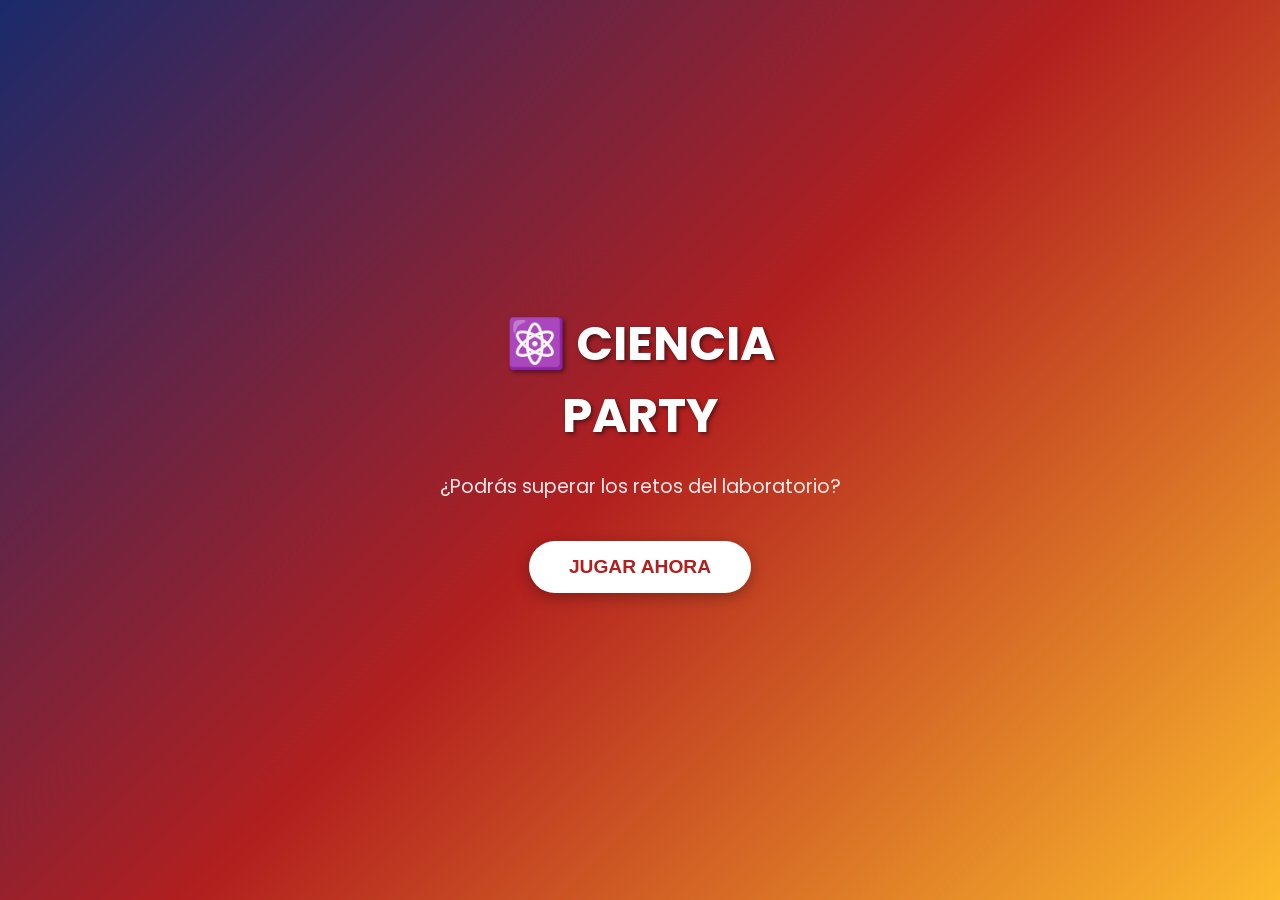
==== index.html @ a56c1f2a "Add files via upload" ====
<!DOCTYPE html>
<html lang="es">
<head>
    <meta charset="UTF-8">
    <meta name="viewport" content="width=device-width, initial-scale=1.0">
    <title>Ciencia Party</title>
    <link rel="stylesheet" href="style.css">
    <link href="https://fonts.googleapis.com/css2?family=Poppins:wght@400;700&display=swap" rel="stylesheet">
</head>
<body>

    <div id="pantalla-inicio" class="pantalla activa">
        <div class="contenedor-logo">
            <h1>⚛️ CIENCIA<br>PARTY</h1>
            <p>¿Podrás superar los retos del laboratorio?</p>
        </div>
        <button class="btn-grande" onclick="iniciarJuego()">JUGAR AHORA</button>
    </div>

    <div id="pantalla-juego" class="pantalla oculta">
        <h2 id="titulo-prueba">Prueba 1</h2>
        <div id="contenido-prueba">
            <p>Cargando reactivos...</p>
        </div>
        <button class="btn-peque" onclick="volverInicio()">Salir</button>
    </div>

    <script src="script.js"></script>
</body>
</html>
---- style.css ----
/* Reset básico */
* {
    margin: 0;
    padding: 0;
    box-sizing: border-box;
}

body {
    font-family: 'Poppins', sans-serif;
    background: linear-gradient(135deg, #1a2a6c, #b21f1f, #fdbb2d); /* Fondo colorido */
    color: white;
    height: 100vh; /* Altura completa del móvil */
    overflow: hidden; /* Evitar scroll innecesario */
    display: flex;
    justify-content: center;
    align-items: center;
    text-align: center;
}

/* Las pantallas del juego */
.pantalla {
    width: 100%;
    height: 100%;
    padding: 20px;
    display: flex;
    flex-direction: column;
    justify-content: center;
    align-items: center;
    position: absolute;
    top: 0;
    left: 0;
    transition: transform 0.3s ease;
}

.oculta {
    display: none;
}

/* Títulos */
h1 {
    font-size: 3rem;
    text-shadow: 2px 2px 4px rgba(0,0,0,0.5);
    margin-bottom: 20px;
}

p {
    font-size: 1.2rem;
    margin-bottom: 40px;
    opacity: 0.9;
}

/* Botones atractivos */
button {
    background: white;
    color: #b21f1f;
    border: none;
    font-weight: bold;
    font-size: 1.2rem;
    padding: 15px 40px;
    border-radius: 50px;
    box-shadow: 0 4px 15px rgba(0,0,0,0.3);
    cursor: pointer;
    transition: transform 0.1s;
}

button:active {
    transform: scale(0.95); /* Efecto de pulsar */
}

.btn-peque {
    padding: 10px 20px;
    font-size: 1rem;
    margin-top: 20px;
    background: rgba(255,255,255,0.2);
    color: white;
    border: 2px solid white;
}
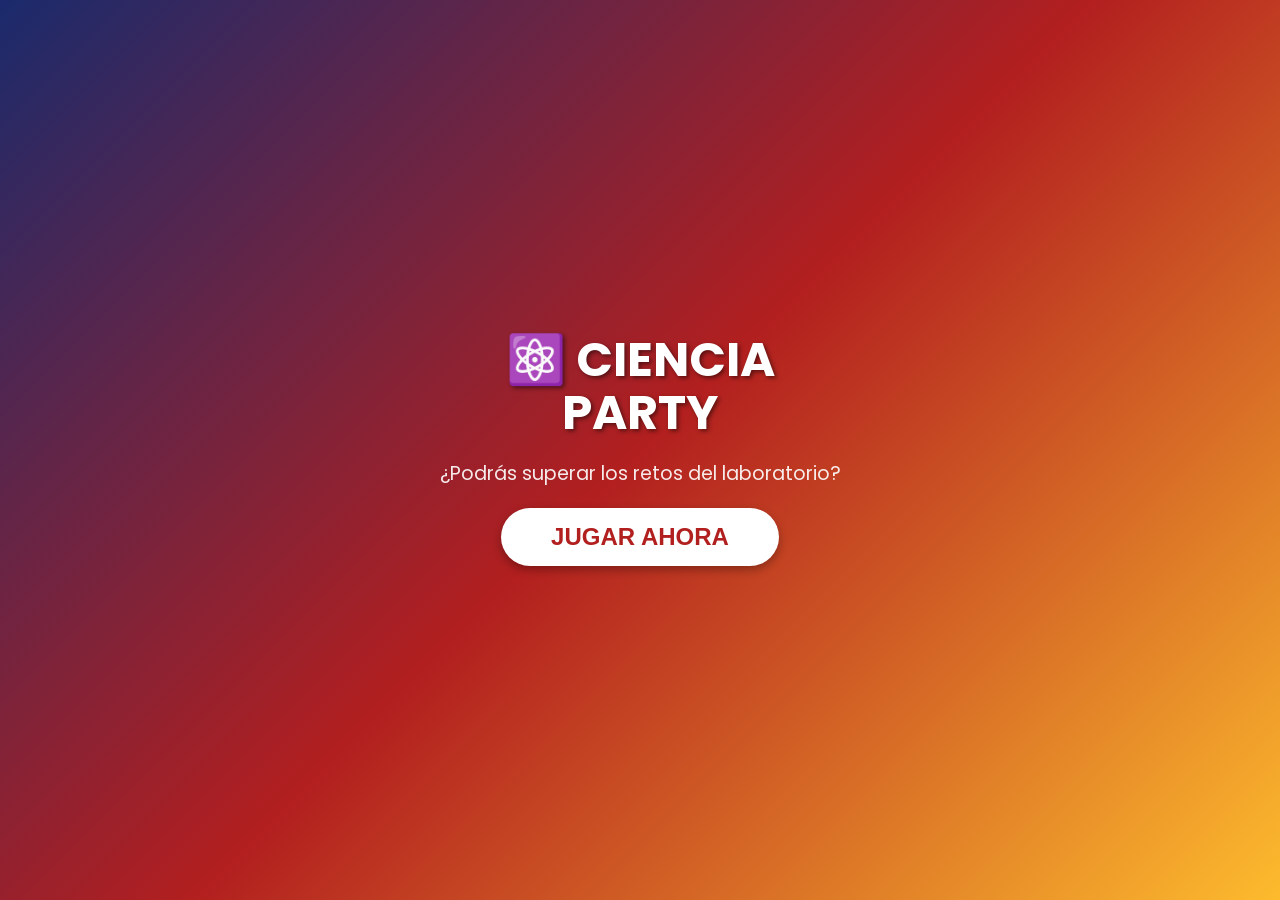
==== commit 05155130: "Add files via upload" ====
--- a/index.html
+++ b/index.html
@@ -18,11 +18,21 @@
     </div>
 
     <div id="pantalla-juego" class="pantalla oculta">
-        <h2 id="titulo-prueba">Prueba 1</h2>
-        <div id="contenido-prueba">
-            <p>Cargando reactivos...</p>
+        
+        <div id="tarjeta-pregunta">
+            <h3 id="categoria-pregunta">Categoría</h3>
+            <p id="texto-pregunta">Cargando pregunta...</p>
         </div>
-        <button class="btn-peque" onclick="volverInicio()">Salir</button>
+
+        <button id="btn-ver-solucion" class="btn-mediano" onclick="verSolucion()">👁️ Ver Solución</button>
+
+        <div id="area-respuesta" class="oculta">
+            <p class="solucion-titulo">Solución:</p>
+            <p id="texto-solucion">Aquí saldrá la respuesta...</p>
+            <button class="btn-siguiente" onclick="cargarSiguientePrueba()">➡️ Siguiente Pregunta</button>
+        </div>
+
+        <button class="btn-peque" onclick="volverInicio()">Salir al inicio</button>
     </div>
 
     <script src="script.js"></script>
--- a/style.css
+++ b/style.css
@@ -1,4 +1,4 @@
-/* Reset básico */
+/* --- RESET BÁSICO --- */
 * {
     margin: 0;
     padding: 0;
@@ -7,71 +7,151 @@
 
 body {
     font-family: 'Poppins', sans-serif;
-    background: linear-gradient(135deg, #1a2a6c, #b21f1f, #fdbb2d); /* Fondo colorido */
+    /* Fondo degradado moderno */
+    background: linear-gradient(135deg, #1a2a6c, #b21f1f, #fdbb2d);
     color: white;
-    height: 100vh; /* Altura completa del móvil */
-    overflow: hidden; /* Evitar scroll innecesario */
+    min-height: 100vh;
     display: flex;
     justify-content: center;
     align-items: center;
     text-align: center;
+    overflow-x: hidden; /* Evita scroll lateral */
 }
 
-/* Las pantallas del juego */
+/* --- PANTALLAS --- */
 .pantalla {
     width: 100%;
-    height: 100%;
+    max-width: 600px; /* Para que no se vea gigante en PC */
     padding: 20px;
     display: flex;
     flex-direction: column;
     justify-content: center;
     align-items: center;
-    position: absolute;
-    top: 0;
-    left: 0;
-    transition: transform 0.3s ease;
+    /* Animación suave */
+    transition: opacity 0.3s ease;
 }
 
+/* Clases para mostrar/ocultar cosas */
 .oculta {
-    display: none;
+    display: none !important;
 }
 
-/* Títulos */
+.activa {
+    display: flex !important;
+}
+
+/* --- TEXTOS --- */
 h1 {
     font-size: 3rem;
     text-shadow: 2px 2px 4px rgba(0,0,0,0.5);
     margin-bottom: 20px;
+    line-height: 1.1;
 }
 
 p {
     font-size: 1.2rem;
-    margin-bottom: 40px;
+    margin-bottom: 20px;
     opacity: 0.9;
 }
 
-/* Botones atractivos */
+/* --- TARJETA DE PREGUNTA --- */
+#tarjeta-pregunta {
+    background: rgba(255, 255, 255, 0.95);
+    color: #1a2a6c;
+    padding: 30px;
+    border-radius: 20px;
+    margin-bottom: 30px;
+    box-shadow: 0 10px 25px rgba(0,0,0,0.3);
+    width: 100%;
+}
+
+#categoria-pregunta {
+    color: #b21f1f;
+    text-transform: uppercase;
+    font-size: 0.9rem;
+    letter-spacing: 2px;
+    margin-bottom: 10px;
+}
+
+#texto-pregunta {
+    font-size: 1.5rem;
+    font-weight: bold;
+    color: #1a2a6c;
+    margin-bottom: 0;
+}
+
+/* --- ÁREA DE RESPUESTA --- */
+#area-respuesta {
+    background: #1a2a6c;
+    padding: 20px;
+    border-radius: 15px;
+    margin: 20px 0;
+    width: 100%;
+    border: 2px solid #fdbb2d;
+    animation: aparecer 0.5s ease;
+}
+
+@keyframes aparecer {
+    from { transform: translateY(20px); opacity: 0; }
+    to { transform: translateY(0); opacity: 1; }
+}
+
+.solucion-titulo {
+    color: #fdbb2d;
+    font-size: 0.9rem;
+    margin-bottom: 5px;
+    text-transform: uppercase;
+}
+
+#texto-solucion {
+    font-size: 1.3rem;
+    font-weight: bold;
+    color: white;
+}
+
+/* --- BOTONES --- */
 button {
-    background: white;
-    color: #b21f1f;
     border: none;
     font-weight: bold;
-    font-size: 1.2rem;
-    padding: 15px 40px;
+    cursor: pointer;
     border-radius: 50px;
-    box-shadow: 0 4px 15px rgba(0,0,0,0.3);
-    cursor: pointer;
+    box-shadow: 0 4px 10px rgba(0,0,0,0.3);
     transition: transform 0.1s;
 }
 
 button:active {
-    transform: scale(0.95); /* Efecto de pulsar */
+    transform: scale(0.95);
+}
+
+.btn-grande {
+    background: white;
+    color: #b21f1f;
+    font-size: 1.5rem;
+    padding: 15px 50px;
+}
+
+.btn-mediano {
+    background: #fdbb2d;
+    color: #1a2a6c;
+    padding: 15px 30px;
+    font-size: 1.2rem;
+    width: 100%;
+}
+
+.btn-siguiente {
+    background: white;
+    color: #1a2a6c;
+    padding: 12px 30px;
+    font-size: 1.1rem;
+    width: 100%;
+    margin-top: 15px;
 }
 
 .btn-peque {
+    background: transparent;
+    color: rgba(255,255,255,0.7);
+    border: 1px solid rgba(255,255,255,0.3);
     padding: 10px 20px;
-    font-size: 1rem;
-    margin-top: 20px;
-    background: rgba(255,255,255,0.2);
-    color: white;
-    border: 2px solid white;
+    margin-top: 30px;
+    font-size: 0.9rem;
 }
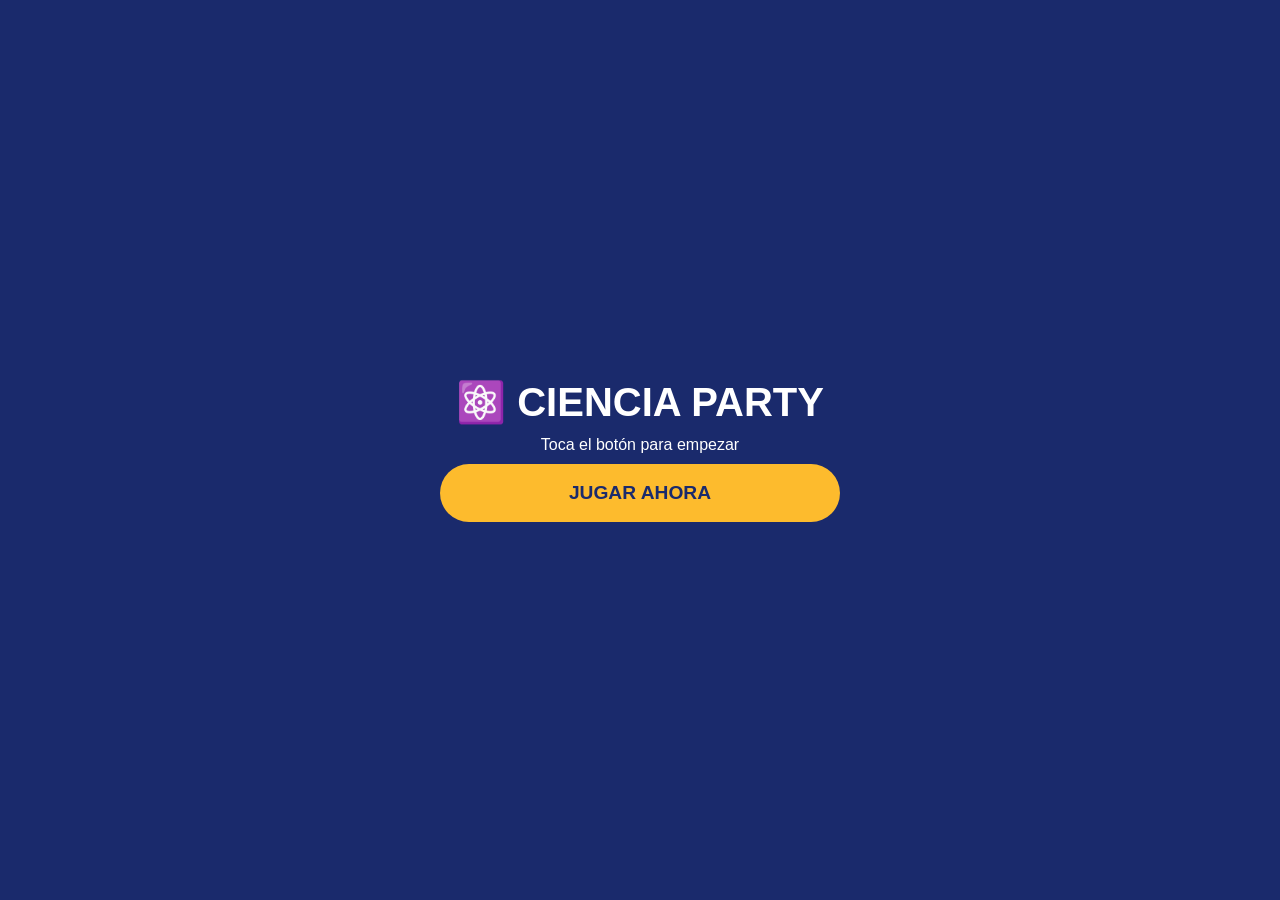
==== commit edde4315: "Add files via upload" ====
--- a/index.html
+++ b/index.html
@@ -2,39 +2,127 @@
 <html lang="es">
 <head>
     <meta charset="UTF-8">
-    <meta name="viewport" content="width=device-width, initial-scale=1.0">
+    <meta name="viewport" content="width=device-width, initial-scale=1.0, maximum-scale=1.0, user-scalable=no">
     <title>Ciencia Party</title>
-    <link rel="stylesheet" href="style.css">
-    <link href="https://fonts.googleapis.com/css2?family=Poppins:wght@400;700&display=swap" rel="stylesheet">
+    <style>
+        /* TODO EL DISEÑO AQUÍ */
+        * { margin: 0; padding: 0; box-sizing: border-box; font-family: sans-serif; touch-action: manipulation; }
+        body { background: #1a2a6c; color: white; height: 100vh; display: flex; justify-content: center; align-items: center; overflow: hidden; }
+        .pantalla { width: 90%; max-width: 400px; display: none; flex-direction: column; text-align: center; }
+        .activa { display: flex !important; }
+        h1 { font-size: 2.5rem; margin-bottom: 10px; }
+        .tarjeta { background: white; color: #333; padding: 20px; border-radius: 15px; margin-bottom: 20px; box-shadow: 0 5px 15px rgba(0,0,0,0.3); }
+        #pizarra { background: white; border: 2px solid #fdbb2d; border-radius: 10px; width: 100%; height: 200px; touch-action: none; margin-bottom: 10px; }
+        .btn-principal { background: #fdbb2d; color: #1a2a6c; border: none; padding: 18px; border-radius: 50px; font-weight: bold; font-size: 1.2rem; cursor: pointer; width: 100%; margin-top: 10px; }
+        .caja-res { background: rgba(255,255,255,0.1); padding: 15px; border-radius: 10px; margin: 15px 0; border: 1px dashed white; }
+        .oculto { display: none !important; }
+    </style>
 </head>
 <body>
 
-    <div id="pantalla-inicio" class="pantalla activa">
-        <div class="contenedor-logo">
-            <h1>⚛️ CIENCIA<br>PARTY</h1>
-            <p>¿Podrás superar los retos del laboratorio?</p>
-        </div>
-        <button class="btn-grande" onclick="iniciarJuego()">JUGAR AHORA</button>
+    <div id="p-inicio" class="pantalla activa">
+        <h1>⚛️ CIENCIA PARTY</h1>
+        <p>Toca el botón para empezar</p>
+        <button class="btn-principal" onclick="irAlJuego()">JUGAR AHORA</button>
     </div>
 
-    <div id="pantalla-juego" class="pantalla oculta">
-        
-        <div id="tarjeta-pregunta">
-            <h3 id="categoria-pregunta">Categoría</h3>
-            <p id="texto-pregunta">Cargando pregunta...</p>
+    <div id="p-juego" class="pantalla">
+        <div class="tarjeta">
+            <small id="cat" style="color:red; text-transform:uppercase"></small>
+            <p id="preg" style="font-weight:bold; font-size:1.3rem; margin-top:10px"></p>
         </div>
 
-        <button id="btn-ver-solucion" class="btn-mediano" onclick="verSolucion()">👁️ Ver Solución</button>
-
-        <div id="area-respuesta" class="oculta">
-            <p class="solucion-titulo">Solución:</p>
-            <p id="texto-solucion">Aquí saldrá la respuesta...</p>
-            <button class="btn-siguiente" onclick="cargarSiguientePrueba()">➡️ Siguiente Pregunta</button>
+        <div id="zona-dibujo" class="oculto">
+            <canvas id="pizarra"></canvas>
+            <button onclick="borrar()" style="margin-bottom:10px">Limpiar Dibujo</button>
         </div>
 
-        <button class="btn-peque" onclick="volverInicio()">Salir al inicio</button>
+        <button id="btn-ver" class="btn-principal" onclick="ver()">Ver Solución</button>
+
+        <div id="zona-res" class="oculto">
+            <div class="caja-res">
+                <p id="res"></p>
+            </div>
+            <button class="btn-principal" onclick="siguiente()">Siguiente Reto ➡️</button>
+        </div>
     </div>
 
-    <script src="script.js"></script>
+    <script>
+        // TODO EL CEREBRO AQUÍ
+        const lista = [
+            { t: "p", c: "Física", q: "¿Cuál es la unidad de la fuerza?", a: "El Newton (N)" },
+            { t: "d", c: "Dibujo", q: "Dibuja un átomo simple", a: "Debe tener núcleo y electrones" },
+            { t: "p", c: "Química", q: "¿Símbolo del Hierro?", a: "Fe" },
+            { t: "d", c: "Dibujo", q: "Dibuja una probeta", a: "Recipiente cilíndrico con marcas" }
+        ];
+
+        let actual = null;
+        const canvas = document.getElementById('pizarra');
+        const ctx = canvas.getContext('2d');
+        let pintando = false;
+
+        function irAlJuego() {
+            document.getElementById('p-inicio').classList.remove('activa');
+            document.getElementById('p-juego').classList.add('activa');
+            // Ajuste de pizarra
+            canvas.width = canvas.offsetWidth;
+            canvas.height = 200;
+            siguiente();
+        }
+
+        function siguiente() {
+            document.getElementById('zona-res').classList.add('oculto');
+            document.getElementById('btn-ver').classList.remove('oculto');
+            borrar();
+
+            actual = lista[Math.floor(Math.random() * lista.length)];
+            
+            document.getElementById('cat').innerText = actual.c;
+            document.getElementById('preg').innerText = actual.q;
+            document.getElementById('res').innerText = actual.a;
+
+            if(actual.t === "d") {
+                document.getElementById('zona-dibujo').classList.remove('oculto');
+            } else {
+                document.getElementById('zona-dibujo').classList.add('oculto');
+            }
+        }
+
+        function ver() {
+            document.getElementById('btn-ver').classList.add('oculto');
+            document.getElementById('zona-res').classList.remove('oculto');
+        }
+
+        function borrar() {
+            ctx.clearRect(0, 0, canvas.width, canvas.height);
+            ctx.beginPath();
+        }
+
+        // DIBUJO SIMPLE
+        function obtenerPos(e) {
+            const r = canvas.getBoundingClientRect();
+            const cx = e.touches ? e.touches[0].clientX : e.clientX;
+            const cy = e.touches ? e.touches[0].clientY : e.clientY;
+            return { x: cx - r.left, y: cy - r.top };
+        }
+
+        function iniciar(e) { pintando = true; const p = obtenerPos(e); ctx.moveTo(p.x, p.y); }
+        function mover(e) { 
+            if(!pintando) return; 
+            const p = obtenerPos(e); 
+            ctx.lineTo(p.x, p.y); 
+            ctx.strokeStyle = "#1a2a6c"; 
+            ctx.lineWidth = 3; 
+            ctx.stroke(); 
+        }
+        function fin() { pintando = false; ctx.beginPath(); }
+
+        canvas.addEventListener('mousedown', iniciar);
+        canvas.addEventListener('mousemove', mover);
+        window.addEventListener('mouseup', fin);
+        canvas.addEventListener('touchstart', (e) => { e.preventDefault(); iniciar(e); });
+        canvas.addEventListener('touchmove', (e) => { e.preventDefault(); mover(e); });
+        canvas.addEventListener('touchend', fin);
+    </script>
 </body>
 </html>
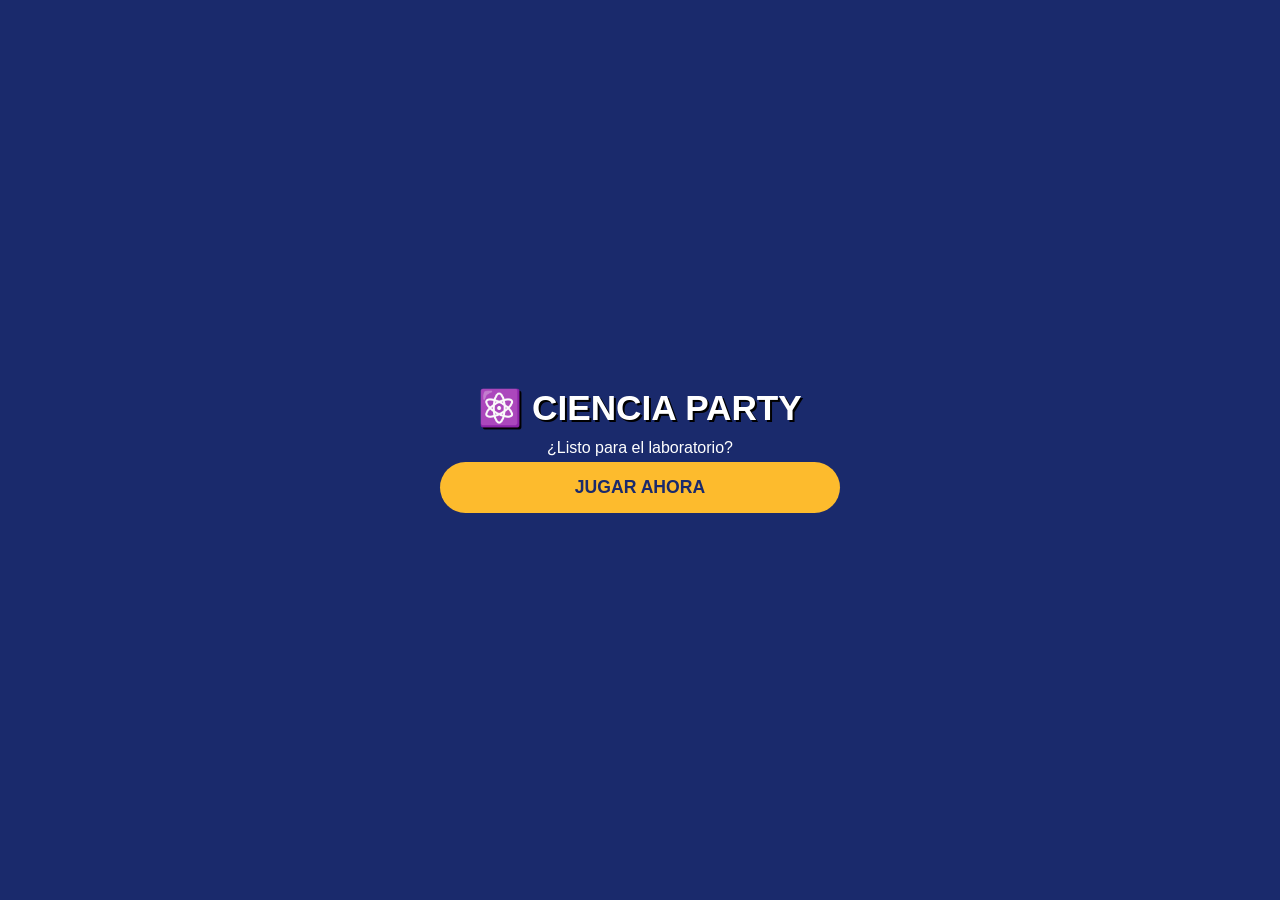
==== commit 5f5f5ca5: "Add files via upload" ====
--- a/index.html
+++ b/index.html
@@ -5,55 +5,67 @@
     <meta name="viewport" content="width=device-width, initial-scale=1.0, maximum-scale=1.0, user-scalable=no">
     <title>Ciencia Party</title>
     <style>
-        /* TODO EL DISEÑO AQUÍ */
-        * { margin: 0; padding: 0; box-sizing: border-box; font-family: sans-serif; touch-action: manipulation; }
+        * { margin: 0; padding: 0; box-sizing: border-box; font-family: 'Segoe UI', sans-serif; }
         body { background: #1a2a6c; color: white; height: 100vh; display: flex; justify-content: center; align-items: center; overflow: hidden; }
+        
         .pantalla { width: 90%; max-width: 400px; display: none; flex-direction: column; text-align: center; }
         .activa { display: flex !important; }
-        h1 { font-size: 2.5rem; margin-bottom: 10px; }
-        .tarjeta { background: white; color: #333; padding: 20px; border-radius: 15px; margin-bottom: 20px; box-shadow: 0 5px 15px rgba(0,0,0,0.3); }
-        #pizarra { background: white; border: 2px solid #fdbb2d; border-radius: 10px; width: 100%; height: 200px; touch-action: none; margin-bottom: 10px; }
-        .btn-principal { background: #fdbb2d; color: #1a2a6c; border: none; padding: 18px; border-radius: 50px; font-weight: bold; font-size: 1.2rem; cursor: pointer; width: 100%; margin-top: 10px; }
-        .caja-res { background: rgba(255,255,255,0.1); padding: 15px; border-radius: 10px; margin: 15px 0; border: 1px dashed white; }
+        
+        h1 { font-size: 2.2rem; margin-bottom: 10px; text-shadow: 2px 2px #000; }
+        .tarjeta { background: white; color: #333; padding: 15px; border-radius: 15px; margin-bottom: 15px; box-shadow: 0 5px 15px rgba(0,0,0,0.3); }
+        
+        /* Pizarra mejorada */
+        #zona-dibujo { width: 100%; background: #eee; border-radius: 10px; padding: 5px; margin-bottom: 10px; }
+        canvas { 
+            background: #ffffff; 
+            border: 2px solid #fdbb2d; 
+            border-radius: 5px; 
+            width: 100%; 
+            height: 250px; 
+            display: block;
+            touch-action: none; /* Bloquea el scroll para poder dibujar */
+        }
+        
+        .btn-principal { background: #fdbb2d; color: #1a2a6c; border: none; padding: 15px; border-radius: 50px; font-weight: bold; font-size: 1.1rem; cursor: pointer; width: 100%; margin-top: 5px; }
         .oculto { display: none !important; }
+        .caja-res { background: rgba(0,0,0,0.4); padding: 15px; border-radius: 10px; margin-top: 10px; border-left: 4px solid #fdbb2d; }
     </style>
 </head>
 <body>
 
     <div id="p-inicio" class="pantalla activa">
         <h1>⚛️ CIENCIA PARTY</h1>
-        <p>Toca el botón para empezar</p>
+        <p>¿Listo para el laboratorio?</p>
         <button class="btn-principal" onclick="irAlJuego()">JUGAR AHORA</button>
     </div>
 
     <div id="p-juego" class="pantalla">
         <div class="tarjeta">
-            <small id="cat" style="color:red; text-transform:uppercase"></small>
-            <p id="preg" style="font-weight:bold; font-size:1.3rem; margin-top:10px"></p>
+            <small id="cat" style="color:#b21f1f; font-weight:bold"></small>
+            <p id="preg" style="font-size:1.2rem; margin-top:5px; font-weight:bold"></p>
         </div>
 
         <div id="zona-dibujo" class="oculto">
             <canvas id="pizarra"></canvas>
-            <button onclick="borrar()" style="margin-bottom:10px">Limpiar Dibujo</button>
+            <button onclick="borrarLienzo()" style="margin-top:5px; padding:5px">🗑️ Limpiar</button>
         </div>
 
-        <button id="btn-ver" class="btn-principal" onclick="ver()">Ver Solución</button>
+        <button id="btn-ver" class="btn-principal" onclick="verSolucion()">VER SOLUCIÓN</button>
 
         <div id="zona-res" class="oculto">
             <div class="caja-res">
                 <p id="res"></p>
             </div>
-            <button class="btn-principal" onclick="siguiente()">Siguiente Reto ➡️</button>
+            <button class="btn-principal" onclick="siguiente()">SIGUIENTE RETO ➡️</button>
         </div>
     </div>
 
     <script>
-        // TODO EL CEREBRO AQUÍ
         const lista = [
-            { t: "p", c: "Física", q: "¿Cuál es la unidad de la fuerza?", a: "El Newton (N)" },
-            { t: "d", c: "Dibujo", q: "Dibuja un átomo simple", a: "Debe tener núcleo y electrones" },
-            { t: "p", c: "Química", q: "¿Símbolo del Hierro?", a: "Fe" },
-            { t: "d", c: "Dibujo", q: "Dibuja una probeta", a: "Recipiente cilíndrico con marcas" }
+            { t: "d", c: "DIBUJO 🎨", q: "Dibuja una molécula de AGUA", a: "Un átomo de O (grande) y dos de H (pequeños)" },
+            { t: "p", c: "QUÍMICA ⚗️", q: "¿Cuál es el símbolo del Calcio?", a: "Ca" },
+            { t: "d", c: "DIBUJO 🎨", q: "Dibuja un MATRAZ ERLENMEYER", a: "Forma cónica con cuello cilíndrico" },
+            { t: "p", c: "FÍSICA 🚀", q: "¿La masa cambia en la Luna?", a: "No, la masa es constante. Cambia el peso." }
         ];
 
         let actual = null;
@@ -64,16 +76,18 @@
         function irAlJuego() {
             document.getElementById('p-inicio').classList.remove('activa');
             document.getElementById('p-juego').classList.add('activa');
-            // Ajuste de pizarra
+            
+            // Ajustar el canvas al tamaño real que tiene en pantalla
             canvas.width = canvas.offsetWidth;
-            canvas.height = 200;
+            canvas.height = canvas.offsetHeight;
+            
             siguiente();
         }
 
         function siguiente() {
             document.getElementById('zona-res').classList.add('oculto');
             document.getElementById('btn-ver').classList.remove('oculto');
-            borrar();
+            borrarLienzo();
 
             actual = lista[Math.floor(Math.random() * lista.length)];
             
@@ -88,41 +102,62 @@
             }
         }
 
-        function ver() {
+        function verSolucion() {
             document.getElementById('btn-ver').classList.add('oculto');
             document.getElementById('zona-res').classList.remove('oculto');
         }
 
-        function borrar() {
+        function borrarLienzo() {
             ctx.clearRect(0, 0, canvas.width, canvas.height);
-            ctx.beginPath();
+            ctx.strokeStyle = "#1a2a6c";
+            ctx.lineWidth = 4;
+            ctx.lineCap = "round";
         }
 
-        // DIBUJO SIMPLE
+        // LÓGICA DE DIBUJO ROBUSTA
         function obtenerPos(e) {
-            const r = canvas.getBoundingClientRect();
-            const cx = e.touches ? e.touches[0].clientX : e.clientX;
-            const cy = e.touches ? e.touches[0].clientY : e.clientY;
-            return { x: cx - r.left, y: cy - r.top };
+            const rect = canvas.getBoundingClientRect();
+            let x, y;
+            if (e.touches) {
+                x = e.touches[0].clientX - rect.left;
+                y = e.touches[0].clientY - rect.top;
+            } else {
+                x = e.clientX - rect.left;
+                y = e.clientY - rect.top;
+            }
+            return { x, y };
         }
 
-        function iniciar(e) { pintando = true; const p = obtenerPos(e); ctx.moveTo(p.x, p.y); }
-        function mover(e) { 
-            if(!pintando) return; 
-            const p = obtenerPos(e); 
-            ctx.lineTo(p.x, p.y); 
-            ctx.strokeStyle = "#1a2a6c"; 
-            ctx.lineWidth = 3; 
-            ctx.stroke(); 
+        function empezar(e) {
+            pintando = true;
+            const pos = obtenerPos(e);
+            ctx.beginPath();
+            ctx.moveTo(pos.x, pos.y);
+            e.preventDefault();
         }
-        function fin() { pintando = false; ctx.beginPath(); }
 
-        canvas.addEventListener('mousedown', iniciar);
+        function mover(e) {
+            if (!pintando) return;
+            const pos = obtenerPos(e);
+            ctx.lineTo(pos.x, pos.y);
+            ctx.stroke();
+            e.preventDefault();
+        }
+
+        function parar() {
+            pintando = false;
+        }
+
+        // Eventos ratón
+        canvas.addEventListener('mousedown', empezar);
         canvas.addEventListener('mousemove', mover);
-        window.addEventListener('mouseup', fin);
-        canvas.addEventListener('touchstart', (e) => { e.preventDefault(); iniciar(e); });
-        canvas.addEventListener('touchmove', (e) => { e.preventDefault(); mover(e); });
-        canvas.addEventListener('touchend', fin);
+        window.addEventListener('mouseup', parar);
+
+        // Eventos táctiles
+        canvas.addEventListener('touchstart', empezar, {passive: false});
+        canvas.addEventListener('touchmove', mover, {passive: false});
+        canvas.addEventListener('touchend', parar);
+
     </script>
 </body>
 </html>
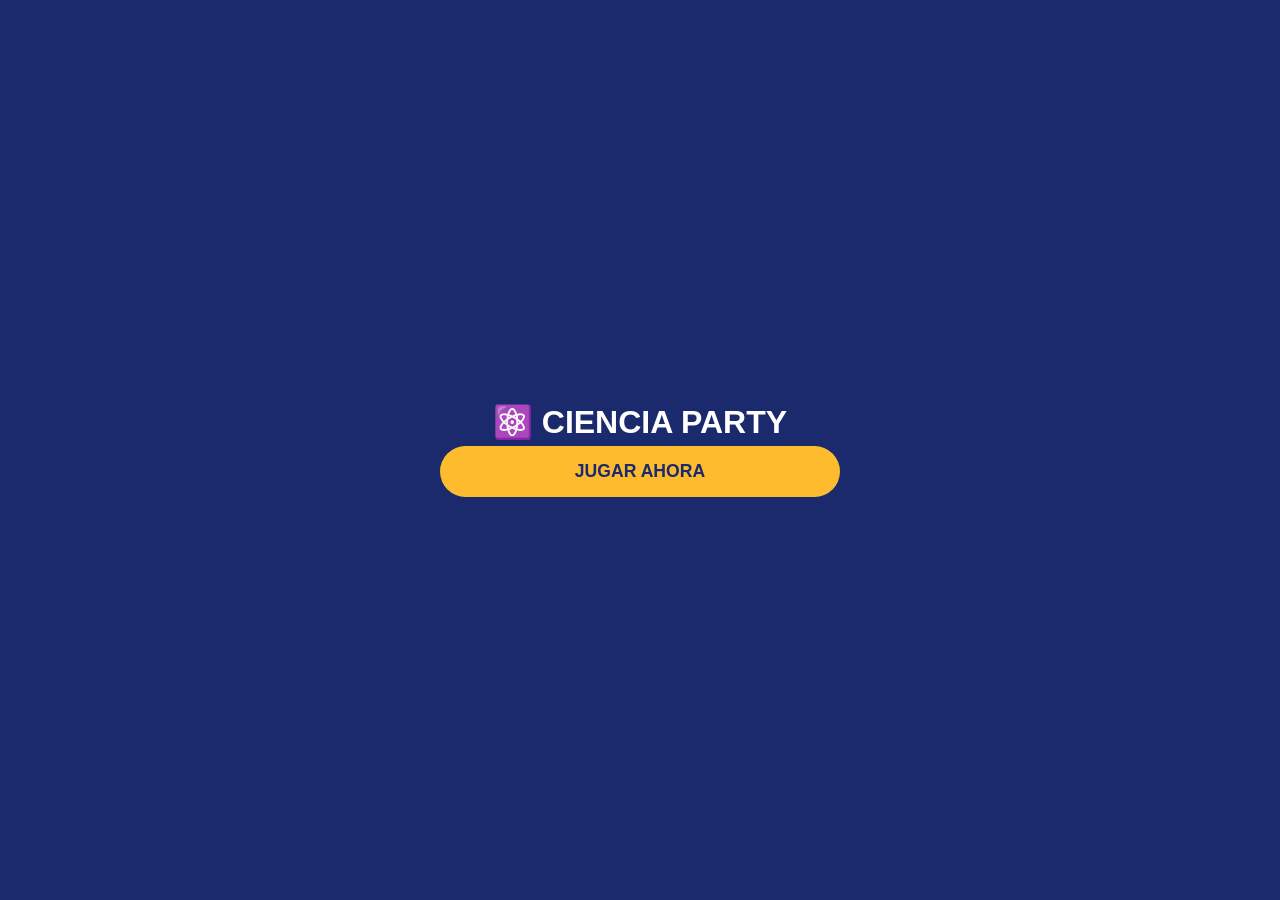
==== commit b69049dd: "Add files via upload" ====
--- a/index.html
+++ b/index.html
@@ -5,67 +5,58 @@
     <meta name="viewport" content="width=device-width, initial-scale=1.0, maximum-scale=1.0, user-scalable=no">
     <title>Ciencia Party</title>
     <style>
-        * { margin: 0; padding: 0; box-sizing: border-box; font-family: 'Segoe UI', sans-serif; }
+        * { margin: 0; padding: 0; box-sizing: border-box; font-family: sans-serif; touch-action: none; }
         body { background: #1a2a6c; color: white; height: 100vh; display: flex; justify-content: center; align-items: center; overflow: hidden; }
-        
         .pantalla { width: 90%; max-width: 400px; display: none; flex-direction: column; text-align: center; }
         .activa { display: flex !important; }
+        .tarjeta { background: white; color: #333; padding: 15px; border-radius: 15px; margin-bottom: 15px; }
         
-        h1 { font-size: 2.2rem; margin-bottom: 10px; text-shadow: 2px 2px #000; }
-        .tarjeta { background: white; color: #333; padding: 15px; border-radius: 15px; margin-bottom: 15px; box-shadow: 0 5px 15px rgba(0,0,0,0.3); }
-        
-        /* Pizarra mejorada */
-        #zona-dibujo { width: 100%; background: #eee; border-radius: 10px; padding: 5px; margin-bottom: 10px; }
+        /* Pizarra con fondo gris claro para que se vea el borde */
+        #zona-dibujo { width: 100%; margin-bottom: 10px; }
         canvas { 
             background: #ffffff; 
-            border: 2px solid #fdbb2d; 
-            border-radius: 5px; 
+            border: 5px solid #fdbb2d; 
+            border-radius: 10px; 
             width: 100%; 
             height: 250px; 
             display: block;
-            touch-action: none; /* Bloquea el scroll para poder dibujar */
         }
         
-        .btn-principal { background: #fdbb2d; color: #1a2a6c; border: none; padding: 15px; border-radius: 50px; font-weight: bold; font-size: 1.1rem; cursor: pointer; width: 100%; margin-top: 5px; }
+        .btn-principal { background: #fdbb2d; color: #1a2a6c; border: none; padding: 15px; border-radius: 50px; font-weight: bold; font-size: 1.1rem; width: 100%; margin-top: 5px; }
         .oculto { display: none !important; }
-        .caja-res { background: rgba(0,0,0,0.4); padding: 15px; border-radius: 10px; margin-top: 10px; border-left: 4px solid #fdbb2d; }
     </style>
 </head>
 <body>
 
     <div id="p-inicio" class="pantalla activa">
         <h1>⚛️ CIENCIA PARTY</h1>
-        <p>¿Listo para el laboratorio?</p>
         <button class="btn-principal" onclick="irAlJuego()">JUGAR AHORA</button>
     </div>
 
     <div id="p-juego" class="pantalla">
         <div class="tarjeta">
-            <small id="cat" style="color:#b21f1f; font-weight:bold"></small>
-            <p id="preg" style="font-size:1.2rem; margin-top:5px; font-weight:bold"></p>
+            <small id="cat" style="color:red"></small>
+            <p id="preg" style="font-weight:bold; font-size:1.2rem"></p>
         </div>
 
         <div id="zona-dibujo" class="oculto">
             <canvas id="pizarra"></canvas>
-            <button onclick="borrarLienzo()" style="margin-top:5px; padding:5px">🗑️ Limpiar</button>
+            <button onclick="borrarLienzo()" style="color:white; margin-top:5px">🗑️ Borrar todo</button>
         </div>
 
         <button id="btn-ver" class="btn-principal" onclick="verSolucion()">VER SOLUCIÓN</button>
 
         <div id="zona-res" class="oculto">
-            <div class="caja-res">
-                <p id="res"></p>
-            </div>
+            <p id="res" style="margin: 10px 0; background:rgba(255,255,255,0.1); padding:10px;"></p>
             <button class="btn-principal" onclick="siguiente()">SIGUIENTE RETO ➡️</button>
         </div>
     </div>
 
     <script>
         const lista = [
-            { t: "d", c: "DIBUJO 🎨", q: "Dibuja una molécula de AGUA", a: "Un átomo de O (grande) y dos de H (pequeños)" },
-            { t: "p", c: "QUÍMICA ⚗️", q: "¿Cuál es el símbolo del Calcio?", a: "Ca" },
-            { t: "d", c: "DIBUJO 🎨", q: "Dibuja un MATRAZ ERLENMEYER", a: "Forma cónica con cuello cilíndrico" },
-            { t: "p", c: "FÍSICA 🚀", q: "¿La masa cambia en la Luna?", a: "No, la masa es constante. Cambia el peso." }
+            { t: "d", c: "DIBUJO", q: "Dibuja un átomo", a: "Núcleo y corteza" },
+            { t: "p", c: "QUÍMICA", q: "¿Símbolo del Oro?", a: "Au" },
+            { t: "d", c: "DIBUJO", q: "Dibuja un matraz", a: "Recipiente de cristal" }
         ];
 
         let actual = null;
@@ -77,9 +68,9 @@
             document.getElementById('p-inicio').classList.remove('activa');
             document.getElementById('p-juego').classList.add('activa');
             
-            // Ajustar el canvas al tamaño real que tiene en pantalla
+            // Forzar tamaño
             canvas.width = canvas.offsetWidth;
-            canvas.height = canvas.offsetHeight;
+            canvas.height = 250;
             
             siguiente();
         }
@@ -90,7 +81,6 @@
             borrarLienzo();
 
             actual = lista[Math.floor(Math.random() * lista.length)];
-            
             document.getElementById('cat').innerText = actual.c;
             document.getElementById('preg').innerText = actual.q;
             document.getElementById('res').innerText = actual.a;
@@ -109,31 +99,21 @@
 
         function borrarLienzo() {
             ctx.clearRect(0, 0, canvas.width, canvas.height);
-            ctx.strokeStyle = "#1a2a6c";
-            ctx.lineWidth = 4;
-            ctx.lineCap = "round";
         }
 
-        // LÓGICA DE DIBUJO ROBUSTA
-        function obtenerPos(e) {
-            const rect = canvas.getBoundingClientRect();
-            let x, y;
-            if (e.touches) {
-                x = e.touches[0].clientX - rect.left;
-                y = e.touches[0].clientY - rect.top;
-            } else {
-                x = e.clientX - rect.left;
-                y = e.clientY - rect.top;
-            }
-            return { x, y };
-        }
-
+        // --- DIBUJO ULTRA-CORREGIDO ---
         function empezar(e) {
             pintando = true;
+            // Definimos el estilo JUSTO al empezar para que no se pierda
+            ctx.strokeStyle = "#1a2a6c";
+            ctx.lineWidth = 5;
+            ctx.lineCap = "round";
+            ctx.lineJoin = "round";
+            
             const pos = obtenerPos(e);
             ctx.beginPath();
             ctx.moveTo(pos.x, pos.y);
-            e.preventDefault();
+            canvas.style.borderColor = "red"; // DEBUG: Si se pone rojo, detecta tu dedo
         }
 
         function mover(e) {
@@ -146,18 +126,26 @@
 
         function parar() {
             pintando = false;
+            canvas.style.borderColor = "#fdbb2d"; // DEBUG: Vuelve a amarillo
         }
 
-        // Eventos ratón
+        function obtenerPos(e) {
+            const rect = canvas.getBoundingClientRect();
+            const clientX = e.touches ? e.touches[0].clientX : e.clientX;
+            const clientY = e.touches ? e.touches[0].clientY : e.clientY;
+            return {
+                x: clientX - rect.left,
+                y: clientY - rect.top
+            };
+        }
+
         canvas.addEventListener('mousedown', empezar);
         canvas.addEventListener('mousemove', mover);
         window.addEventListener('mouseup', parar);
 
-        // Eventos táctiles
         canvas.addEventListener('touchstart', empezar, {passive: false});
         canvas.addEventListener('touchmove', mover, {passive: false});
         canvas.addEventListener('touchend', parar);
-
     </script>
 </body>
 </html>
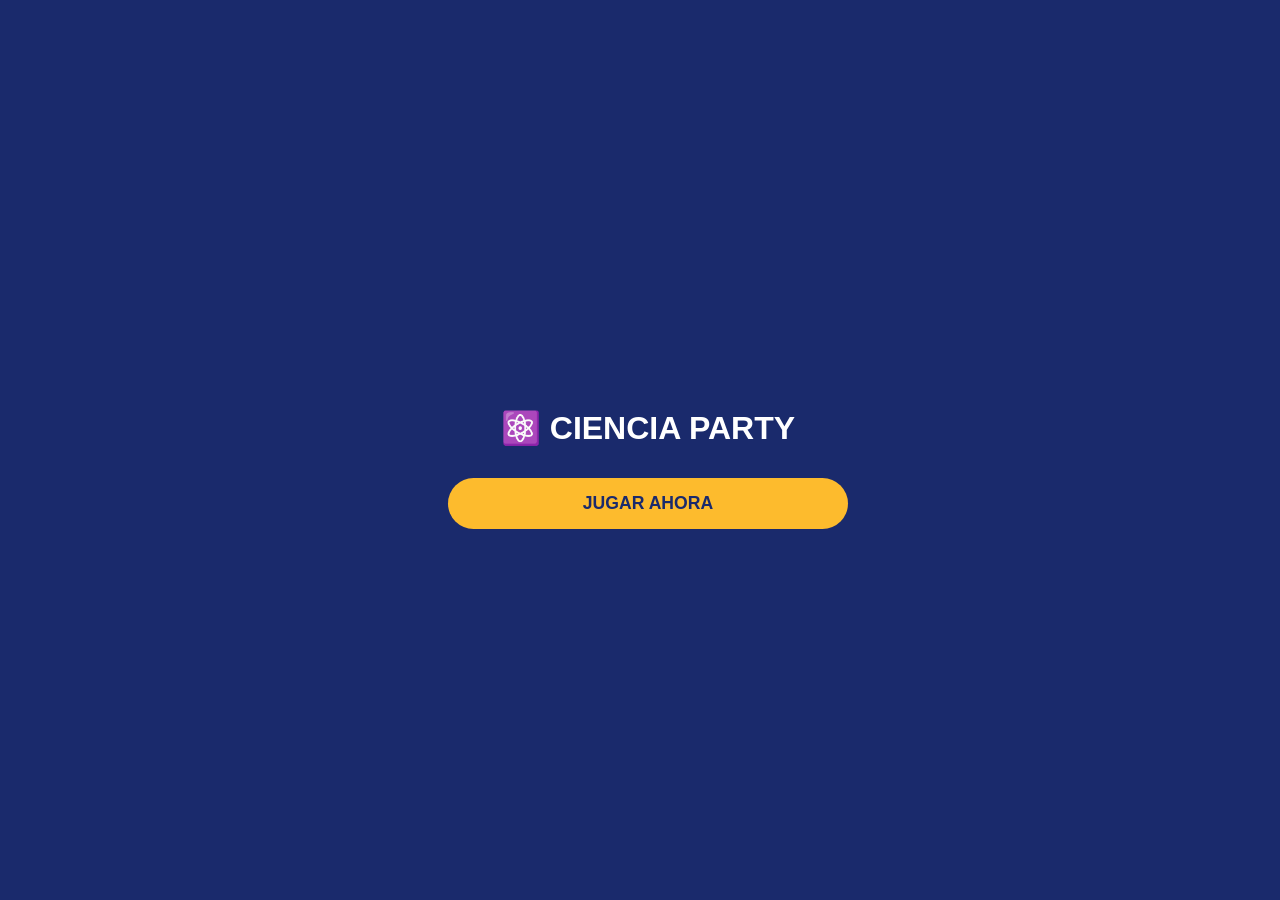
==== commit 862c3c6e: "Add files via upload" ====
--- a/index.html
+++ b/index.html
@@ -5,24 +5,45 @@
     <meta name="viewport" content="width=device-width, initial-scale=1.0, maximum-scale=1.0, user-scalable=no">
     <title>Ciencia Party</title>
     <style>
-        * { margin: 0; padding: 0; box-sizing: border-box; font-family: sans-serif; touch-action: none; }
-        body { background: #1a2a6c; color: white; height: 100vh; display: flex; justify-content: center; align-items: center; overflow: hidden; }
-        .pantalla { width: 90%; max-width: 400px; display: none; flex-direction: column; text-align: center; }
-        .activa { display: flex !important; }
-        .tarjeta { background: white; color: #333; padding: 15px; border-radius: 15px; margin-bottom: 15px; }
+        /* Bloqueamos cualquier movimiento extraño de la pantalla */
+        html, body { 
+            position: fixed; 
+            width: 100%; 
+            height: 100%; 
+            overflow: hidden; 
+            background: #1a2a6c; 
+            font-family: sans-serif;
+        }
         
-        /* Pizarra con fondo gris claro para que se vea el borde */
-        #zona-dibujo { width: 100%; margin-bottom: 10px; }
-        canvas { 
+        * { box-sizing: border-box; touch-action: none; }
+
+        .pantalla { 
+            display: none; 
+            flex-direction: column; 
+            align-items: center; 
+            justify-content: center;
+            width: 100vw; 
+            height: 100vh; 
+            padding: 20px; 
+            text-align: center;
+            color: white;
+        }
+        .activa { display: flex; }
+
+        .tarjeta { background: white; color: #333; padding: 15px; border-radius: 15px; width: 100%; max-width: 400px; margin-bottom: 10px; }
+        
+        /* Pizarra forzada */
+        #pizarra { 
             background: #ffffff; 
             border: 5px solid #fdbb2d; 
             border-radius: 10px; 
             width: 100%; 
-            height: 250px; 
+            max-width: 400px;
+            height: 300px; 
             display: block;
         }
         
-        .btn-principal { background: #fdbb2d; color: #1a2a6c; border: none; padding: 15px; border-radius: 50px; font-weight: bold; font-size: 1.1rem; width: 100%; margin-top: 5px; }
+        .btn { background: #fdbb2d; color: #1a2a6c; border: none; padding: 15px; border-radius: 50px; font-weight: bold; width: 100%; max-width: 400px; cursor: pointer; margin-top: 10px; font-size: 1.1rem;}
         .oculto { display: none !important; }
     </style>
 </head>
@@ -30,33 +51,33 @@
 
     <div id="p-inicio" class="pantalla activa">
         <h1>⚛️ CIENCIA PARTY</h1>
-        <button class="btn-principal" onclick="irAlJuego()">JUGAR AHORA</button>
+        <button class="btn" onclick="irAlJuego()">JUGAR AHORA</button>
     </div>
 
     <div id="p-juego" class="pantalla">
         <div class="tarjeta">
-            <small id="cat" style="color:red"></small>
             <p id="preg" style="font-weight:bold; font-size:1.2rem"></p>
         </div>
 
-        <div id="zona-dibujo" class="oculto">
+        <div id="zona-dibujo" class="oculto" style="width:100%; max-width:400px;">
             <canvas id="pizarra"></canvas>
-            <button onclick="borrarLienzo()" style="color:white; margin-top:5px">🗑️ Borrar todo</button>
+            <button onclick="borrar()" style="color:white; margin: 10px 0; background:none; border:1px solid white; padding:5px; border-radius:5px;">🗑️ Borrar</button>
         </div>
 
-        <button id="btn-ver" class="btn-principal" onclick="verSolucion()">VER SOLUCIÓN</button>
+        <button id="btn-ver" class="btn" onclick="ver()">VER SOLUCIÓN</button>
 
         <div id="zona-res" class="oculto">
-            <p id="res" style="margin: 10px 0; background:rgba(255,255,255,0.1); padding:10px;"></p>
-            <button class="btn-principal" onclick="siguiente()">SIGUIENTE RETO ➡️</button>
+            <p id="res" style="margin-bottom:10px"></p>
+            <button class="btn" onclick="siguiente()">SIGUIENTE RETO ➡️</button>
         </div>
     </div>
 
     <script>
         const lista = [
-            { t: "d", c: "DIBUJO", q: "Dibuja un átomo", a: "Núcleo y corteza" },
-            { t: "p", c: "QUÍMICA", q: "¿Símbolo del Oro?", a: "Au" },
-            { t: "d", c: "DIBUJO", q: "Dibuja un matraz", a: "Recipiente de cristal" }
+            { t: "d", q: "Dibuja un átomo (Núcleo y electrones)" },
+            { t: "p", q: "¿Cuál es el símbolo del Hierro?", a: "Fe" },
+            { t: "d", q: "Dibuja una probeta de laboratorio" },
+            { t: "p", q: "¿pH de una sustancia neutra?", a: "7" }
         ];
 
         let actual = null;
@@ -67,23 +88,20 @@
         function irAlJuego() {
             document.getElementById('p-inicio').classList.remove('activa');
             document.getElementById('p-juego').classList.add('activa');
-            
-            // Forzar tamaño
-            canvas.width = canvas.offsetWidth;
-            canvas.height = 250;
-            
+            // Ajuste manual de resolución
+            canvas.width = canvas.clientWidth;
+            canvas.height = canvas.clientHeight;
             siguiente();
         }
 
         function siguiente() {
             document.getElementById('zona-res').classList.add('oculto');
             document.getElementById('btn-ver').classList.remove('oculto');
-            borrarLienzo();
+            borrar();
 
             actual = lista[Math.floor(Math.random() * lista.length)];
-            document.getElementById('cat').innerText = actual.c;
             document.getElementById('preg').innerText = actual.q;
-            document.getElementById('res').innerText = actual.a;
+            document.getElementById('res').innerText = actual.a || "¡Buen dibujo!";
 
             if(actual.t === "d") {
                 document.getElementById('zona-dibujo').classList.remove('oculto');
@@ -92,59 +110,64 @@
             }
         }
 
-        function verSolucion() {
+        function ver() {
             document.getElementById('btn-ver').classList.add('oculto');
             document.getElementById('zona-res').classList.remove('oculto');
         }
 
-        function borrarLienzo() {
+        function borrar() {
             ctx.clearRect(0, 0, canvas.width, canvas.height);
         }
 
-        // --- DIBUJO ULTRA-CORREGIDO ---
+        // --- SISTEMA DE DIBUJO REINVENTADO ---
+        function obtenerPos(e) {
+            const rect = canvas.getBoundingClientRect();
+            const clientX = e.touches ? e.touches[0].clientX : e.clientX;
+            const clientY = e.touches ? e.touches[0].clientY : e.clientY;
+            return { x: clientX - rect.left, y: clientY - rect.top };
+        }
+
         function empezar(e) {
             pintando = true;
-            // Definimos el estilo JUSTO al empezar para que no se pierda
+            const p = obtenerPos(e);
+            ctx.beginPath();
+            ctx.moveTo(p.x, p.y);
+            // Definimos el estilo aquí mismo
             ctx.strokeStyle = "#1a2a6c";
-            ctx.lineWidth = 5;
+            ctx.lineWidth = 4;
             ctx.lineCap = "round";
-            ctx.lineJoin = "round";
-            
-            const pos = obtenerPos(e);
-            ctx.beginPath();
-            ctx.moveTo(pos.x, pos.y);
-            canvas.style.borderColor = "red"; // DEBUG: Si se pone rojo, detecta tu dedo
         }
 
         function mover(e) {
             if (!pintando) return;
-            const pos = obtenerPos(e);
-            ctx.lineTo(pos.x, pos.y);
+            const p = obtenerPos(e);
+            ctx.lineTo(p.x, p.y);
             ctx.stroke();
-            e.preventDefault();
+            // Muy importante para PC
+            ctx.beginPath();
+            ctx.moveTo(p.x, p.y);
+            ctx.strokeStyle = "#1a2a6c";
+            ctx.lineWidth = 4;
+            ctx.lineCap = "round";
         }
 
-        function parar() {
-            pintando = false;
-            canvas.style.borderColor = "#fdbb2d"; // DEBUG: Vuelve a amarillo
-        }
+        function parar() { pintando = false; }
 
-        function obtenerPos(e) {
-            const rect = canvas.getBoundingClientRect();
-            const clientX = e.touches ? e.touches[0].clientX : e.clientX;
-            const clientY = e.touches ? e.touches[0].clientY : e.clientY;
-            return {
-                x: clientX - rect.left,
-                y: clientY - rect.top
-            };
-        }
-
+        // Eventos para todos los dispositivos
         canvas.addEventListener('mousedown', empezar);
         canvas.addEventListener('mousemove', mover);
         window.addEventListener('mouseup', parar);
 
-        canvas.addEventListener('touchstart', empezar, {passive: false});
-        canvas.addEventListener('touchmove', mover, {passive: false});
+        canvas.addEventListener('touchstart', function(e) {
+            empezar(e);
+            e.preventDefault();
+        }, {passive: false});
+
+        canvas.addEventListener('touchmove', function(e) {
+            mover(e);
+            e.preventDefault();
+        }, {passive: false});
+
         canvas.addEventListener('touchend', parar);
     </script>
 </body>
